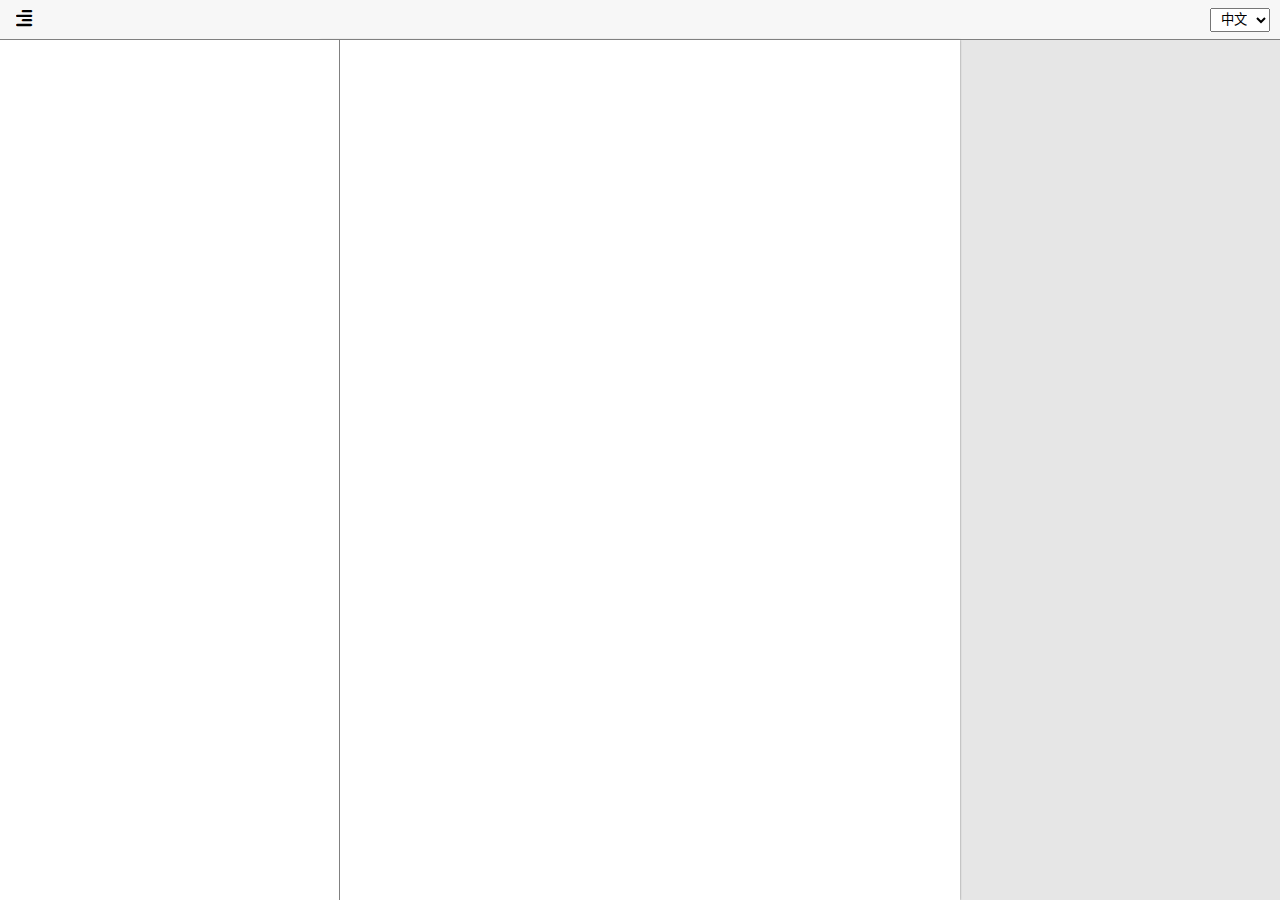
==== index.html @ 764ba685 "Update index.html" ====
<!DOCTYPE html>
<html lang="zh-cn">
<!-- https://prismjs.com/download.html#themes=prism&languages=[base64]&plugins=line-highlight+line-numbers+show-language+normalize-whitespace+data-uri-highlight+toolbar+copy-to-clipboard -->

<head>
    <meta charset="utf-8">
    <meta name="viewport" content="width=device-width, initial-scale=1">
    <link rel="stylesheet" href="source/css/all.css">
    <link href="source/css/prism.css" rel="stylesheet" />
    <script src="source/js/prism.js"></script>
    <title>Behavior Designer(中文)</title>

</head>
<style>
    * {
        padding: 0px;
        margin: 0px;
        box-sizing: border-box;
    }

    ul,

    .scroll::-webkit-scrollbar {
        width: 2px;
    }

    .scroll::-webkit-scrollbar-thumb {
        background-image: var(--linear-001);
        border-radius: 5px;

    }

    :root {
        --tool-height: 40px;
        --h1-height: 42px;
        --catalog-width: 340px;
        --anim-catalog-width: calc(-1 * var(--catalog-width));
        --linear-001: linear-gradient(45deg, white 0%, deeppink 40%, skyblue 60%, white 100%);
        font-size: medium;
        --green-01: #3da33d;

    }

    ul {
        list-style: none;
        width: 100%;
    }



    .red {
        background-color: red;
    }

    .green {
        background-color: green;
    }

    .pink {
        background-color: pink;
    }

    .gray {
        background-color: gray;
    }

    .scroll {
        overflow-y: auto;
        overflow-x: hidden;
    }

    body {
        height: auto;
    }

    .container {
        width: 100%;
        height: calc(100vh - var(--tool-height));
        display: flex;
        flex-wrap: wrap;


    }

    .catalog li a {
        display: inline-block;
        text-decoration: none;
        color: black;
        width: 100%;
        height: 100%;
        padding: 10px 10px 10px 40px;
        font-size: small;

    }

    .catalog li:hover a {
        color: var(--green-01);
    }

    .catalog li:hover {
        background-color: #20252329;

    }

    .catalog ul {
        padding: 10px 8px;
    }

    .catalog li {
        border-radius: 4px;
        cursor: pointer;
        width: 100%;
        text-align: left;

    }

    .content h1 {
        line-height: var(--h1-height);
        padding: 10px 0px;
        top: 0px;
        background-color: white;
    }

    .content p {
        white-space: pre-line;

        padding-bottom: 3rem;
    }


    .content img {
        padding: 20px 0px;
    }



    .content-box {
        display: flex;
        width: 100%;
        height: 100%;
        position: relative;
        background-color: #e6e6e6;

    }

    .active a {
        color: var(--green-01) !important;
    }

    .catalog {
        background-color: white;
        height: 100%;
        width: var(--catalog-width);
        display: flex;
        justify-content: center;
        border-right: 1px solid gray;
        position: absolute;
        top: 0;
        z-index: 1000;
    }

    .scroll-smooth {
        scroll-behavior: smooth;
    }

    .content-article {
        display: flex;
        justify-content: center;
        width: 100%;
        height: 100%;

    }

    .content {
        background-color: white;
        height: 100%;
        width: 50%;
        display: flex;
        flex-direction: column;
        padding: 0px 3.2rem;
        box-shadow: 0 0 2px gray;
        font-size: medium;
        line-height: 1.8rem;

    }

    .content ul {
        list-style: inside;
    }

    .content li {
        /* line-height: 1em; */
        padding-left: 10px;
        padding-top: 4px;
        padding-bottom: 4px;
        display: inline-block;

    }

    img {
        max-width: 100%;
        /* 图片的最大宽度为父容器的100% */
        height: auto;
        /* 高度根据宽度自动缩放，保持宽高比 */
    }

    .hide {
        display: none;
    }



    .toolBar {
        display: flex;
        width: 100%;
        height: var(--tool-height);
        border-bottom: 1px solid gray;
        /* position: sticky; */
        top: 0px;
        bottom: 100%;
        background-color: transparent;
        padding: 0px 10px;
        background-color: #f7f7f7;
        z-index: 1000;

    }

    .toolBar-left,
    .toolBar-right,
    .toolBar-center {
        display: flex;
        align-items: center;
        width: 100%;
        height: 100%;
    }

    .anim-catalog-to,
    .anim-catalog-back {
        animation-duration: 0.15s;
        animation-fill-mode: forwards;
        animation-name: catalog-to;
    }

    .anim-catalog-back {
        animation-direction: reverse;
    }

    #menu {
        cursor: pointer;
        padding: 0.4rem;
        border-radius: 10%;
    }

    #menu:hover {
        background-color: rgba(111, 111, 111, 0.24);
    }

    @keyframes catalog-to {
        0% {
            transform: translateX(0px);
        }

        100% {
            transform: translateX(var(--anim-catalog-width));
        }
    }

    .toolBar-right-group1 {
        width: 100%;
        display: flex;
        justify-content: flex-end;
    }

    #lang-select {
        display: flex;
        outline: none;
        height: 1.5rem;
        padding: 0px 6px;

    }

    #lang-select:hover {
        background-image: var(--linear-001);
        color: transparent;
        background-clip: text;
    }

    @media (max-width: 2400px) {
        .content {
            height: 100%;
            width: 50%;
            padding: 0px 3.2rem;
        }

    }

    @media (max-width: 1199px) {
        .content {
            height: 100%;
            width: 80%;
            padding: 0px 2.2rem;
        }

    }

    @media(max-width: 575px) {
        .content {
            height: 100%;
            width: 100%;
            padding: 0px 1.2rem;
        }

        .catalog {
            width: 100%;
        }

        @keyframes catalog-to {
            0% {
                transform: translateX(0%);
            }

            100% {
                transform: translateX(-100%);
            }
        }
    }
</style>

<body>
    <div class="toolBar">
        <div class="toolBar-left ">
            <i id="menu" class="fa fa-align-right" style="font-size:1.15rem;"></i>
        </div>
        <div class="toolBar-center ">
            <!-- <button>setting</button> -->
        </div>
        <div class="toolBar-right ">
            <div class="toolBar-right-group1">
                <select name="select" id="lang-select">
                    <option value="中文">中文</option>
                    <option value="英语">英语</option>
                    <option value="日语">日语</option>
                </select>
            </div>
        </div>

    </div>
    <div class="container ">


        <div class="content-box">
            <div class="catalog scroll">
                <ul>
                </ul>
            </div>
            <div class="content-article">
                <div class="content scroll scroll-smooth">

                </div>
            </div>
        </div>
    </div>
</body>
<script>
    const datas = [
        {
            title: "概述",
            content: `
                行为设计器（Behavior Designer）是一个为所有人设计的行为树实现，包括程序员、美术师和设计师。
                行为设计器提供强大的 API，让你能够轻松创建新任务。它还提供一个直观的可视化编辑器，并与广泛的第三方集成，从而可以在无需编写一行代码的情况下创建复杂的 AI。
                本指南将对行为设计器的各个方面进行总体概述。如果你刚开始接触行为树，我们有一个“行为树基础”视频系列。本页也提供了行为树的快速概述。使用行为设计器时，你无需了解底层行为树的实现，但了解一些关键概念（如任务类型：动作、组合、条件和装饰器）是一个好主意。
                当你第一次打开行为设计器时，你将看到以下窗口：
                <img src="source/images/s001.png">
                行为设计器 (Behavior Designer) 中有四个部分。从下面的截图中可以看到，第一部分是图表区域。你将在那里创建行为树。第二部分是属性面板。
                你将在属性面板中编辑行为树的特定属性、添加新任务、创建新变量或编辑任务的参数。第三部分是行为树操作工具栏。你可以使用下拉框选择现有的行为树或添加/移除行为树。
                最后一部分，第四部分，是调试工具栏。你可以在此面板中启动/停止、步进和暂停 Unity。此外，你还可以看到你的树拥有的错误数量，甚至在开始执行你的树之前。
                <img src="source/images/s002.png">
                第一部分 是行为设计器（Behavior Designer）的主要工作区域。在这个区域内，你可以创建新的任务，并将这些任务排列成行为树。首先，你需要添加一个行为树组件。行为树组件将充当你正在创建的行为树的管理器。你可以通过以下两种方式创建一个新的行为树组件：在图形区域内右键单击并选择“添加行为树”，或者点击第三部分操作区域中“锁定”旁边的加号按钮。

                添加行为树后，您可以开始添加任务。通过在图形区域中右键单击或单击属性面板第 2 部分中的“Tasks”选项卡来添加任务。也可以通过按空格键并打开快速任务搜索窗口来添加新任务：
                <img src="source/images/s003.png">
                添加任务后，您将看到以下内容：
                <img src="source/images/s004.png">
                除了您添加的任务之外，还会添加入口任务。入口任务充当树的根。这是 entry 任务的唯一目的。序列任务出错，因为它没有子项。添加子项后，错误就会消失。现在我们已经添加了第一个任务，让我们再添加一些任务：
                <img src="source/images/s005.png">
                你可以通过从序列任务的底部拖动到选择器任务的顶部来连接序列任务和选择器任务。对剩余的任务重复此过程。 如果你犯了错误，可以选择连接线并使用删除键将其删除。你还可以通过单击任务并拖动它来重新排列任务。

                行为设计器将按照深度优先的顺序执行任务。你可以通过将任务拖动到其同级任务的左侧/右侧来更改任务的执行顺序。从上面的屏幕截图来看，任务将按照以下顺序执行：

                SequenceA, SelectorA, SequenceB, ActionA, ActionB, ActionC, SelectorB, ActionD, ActionE
                <img src="source/images/s006.png">
                现在我们已经创建了一个基本行为树，让我们修改其中一个任务的参数。选择 ActionC 节点以在属性面板中调出 Inspector。您可以在此处看到，我们可以重命名任务、将任务设置为即时任务或输入任务注释。此外，我们可以修改 task 类包含的所有公共变量。这包括分配在 Behavior Designer 中创建的变量。在我们的例子中，唯一的公共变量是 Rotation Speed。我们将参数设置为的值将在行为树中使用。

                属性面板中还有其他三个选项卡：Variables、Tasks 和 Behavior。变量面板允许您创建在任务之间共享的变量。有关更多信息，请查看 <a href="https://opsive.com/support/documentation/behavior-designer/variables/"> variables </a>主题。tasks （任务） 面板列出了您可以使用的所有可能任务。此列表与右键单击并添加任务时找到的列表相同。此列表是通过搜索从 action、composite、conditional 或 decorator 任务类型派生的任何类来创建的。最后一个面板（行为面板）显示您在首次创建行为树时添加的 Behavior Tree （行为树） 组件的检查器。有关每个选项的作用的更多详细信息，请参阅  <a href="https://opsive.com/support/documentation/behavior-designer/behavior-tree-component/"> Behavior Component Overview </a>（行为组件概述） 页面。
                <img src="source/images/s007.png">
                Behavior Designer （行为设计器） 窗口中的最后一部分是 operations （作） 工具栏。作工具栏主要用于选择行为树以及添加/删除行为树。标记了以下作：
                <ul>
                    <li>标签 1：在您打开的行为树之间向后/向前导航</li>
                    <li>标签 2：列出场景或项目（包括预制件）中的所有行为树。</li>
                    <li>标签 3：列出场景中添加了行为树组件的任何游戏对象。</li>
                    <li>标签 4：列出附加到从标签 3 中选择的游戏对象的任何行为树。</li>
                    <li>标签 5：列出当前行为树引用的任何外部行为树</li>
                    <li>标签 6: 移除当前选定的行为树</li>
                    <li>标签 7：向游戏对象添加新的行为树。</li>
                    <li>标签 8：保持当前行为树处于活动状态，即使您在层次结构或项目窗口中选择了不同的游戏对象</li>
                    <li>标签 9：将行为树导出到外部行为树资源。</li>
                    <li>标签 10：打开可以搜索您的行为树的 find 对话框</li>
                    <li>标签 11：截取当前行为树的屏幕截图</li>
                    <li>标签 12：显示 Behavior Designer 首选项。</li>
                </ul>

            `
        }
        , {
            title: "什么是行为树？",
            content: `
            行为树是许多游戏中常用的一种 AI 技术。Halo 2 是第一款使用行为树的主流游戏，在发布了如何在 Halo 2 中使用行为树的详<a href="http://www.gamasutra.com/view/feature/130663/gdc_2005_proceeding_handling_.php">细说明后</a>，它们开始变得更加流行。行为树是许多不同 AI 技术的组合：分层状态机、调度、规划和作执行。它们的主要优点之一是它们易于理解，并且可以使用可视化编辑器创建.
            <img src="source/images/s008.png">
            在最简单的级别上，行为树是任务的集合。有四种不同类型的任务：作、条件、复合和装饰器。动作任务可能是最容易理解的，因为它们以某种方式改变了游戏的状态。条件任务测试游戏的某些属性。例如，在上面的树中，AI 代理有两个条件任务和两个作任务。前两个条件任务检查代理的视线范围内是否有敌人，然后确保代理有足够的子弹来发射他的武器。如果这两个条件都成立，则将运行两个作任务。其中一个作任务射击武器，另一个任务播放射击动画。当您形成不同的子树时，行为树的真正力量就会发挥作用。这两个射击动作可以形成一个子树。如果前面的条件任务之一失败，则可以创建另一个子树，该子树执行一组不同的作任务，例如逃离敌人。您可以将子树彼此组合在一起，以形成高级行为。

            复合任务是包含子任务列表的父任务。在上面的示例中，复合任务被标记为 sequence 和 parallel。序列任务将每个任务运行一次，直到所有任务都已运行完毕。它首先运行条件任务，检查是否有敌人在视线范围内。如果敌人在视线范围内，它将运行条件任务，检查代理是否还有子弹。如果代理有足够的子弹，则将运行并行任务，以射击武器并播放射击动画。序列任务一次执行一个子任务，而并行任务同时执行其所有子任务。

            最后一种任务类型是装饰器任务。装饰器任务是一个父任务，它只能有一个子任务。它的功能是以某种方式修改子任务的行为。在上面的例子中，我们没有使用装饰器任务，但如果你想阻止一个任务过早运行（称为中断任务），你可能需要使用它。例如，一个代理可能正在执行诸如收集资源之类的任务。然后，它可以有一个中断任务，如果附近有敌人，就会停止收集资源。另一个装饰器任务的例子是，它会重复运行其子任务x次，或者一个装饰器任务会一直运行子任务，直到它成功完成。

            到目前为止，我们遗漏的主要行为树主题之一是任务的返回状态。您可能有一个任务需要多个帧才能完成。例如，大多数动画不会在一帧内开始和结束。此外，条件任务需要一种方法来告诉其父任务条件是否为 true，以便父任务可以决定是否应继续运行其子任务。这两个问题都可以使用 task status 来解决。任务处于以下三种不同状态之一：正在运行、成功或失败。在第一个示例中，只要拍摄动画正在播放，拍摄动画任务的任务状态就为 running。确定敌人是否在视线范围内的条件任务将在一帧内返回成功或失败。

            Behavior Designer 采用所有这些概念，并将其打包在一个易于使用的界面中，并使用类似于 Unity 的 MonoBehaviour API 的 API。Behavior Designer 在标准安装中包含许多 composite 和 decorator 类。动作和条件任务更特定于游戏，因此包含的任务不多，但<a href="https://opsive.com/integrations/?pid=803">示例项目</a>中有许多示例。可以通过从其中一个任务类型<a href="https://opsive.com/support/documentation/behavior-designer/writing-a-new-conditional-task/">扩展</a>来创建新任务。此外，还制作了许多<a href="https://opsive.com/support/documentation/behavior-designer/videos/">视频</a>，以尽可能轻松地学习 Behavior Designer。  

            `
        },
        {
            title: "行为树或有限状态机行为树或有限状态机行为树或有限状态机",
            content: `
            在什么情况下，您会在有限状态机（例如 Playmaker）上使用行为树？在最高级别，行为树用于 AI，而有限状态机 （FSM） 用于更通用的可视化编程。虽然您可以将行为树用于一般的可视化编程，将有限状态机用于 AI，但这并不是每个工具的设计目的。根据一些人的说法，<a href="http://aigamedev.com/open/article/fsm-age-is-over/">有限状态机</a>的时代已经结束。我们不会走那么远，但在 AI 方面，行为树肯定比有限状态机有其优势。

            与 FSM 相比，行为树有一些优点：它们提供了很大的灵活性，非常强大，并且真的很容易进行更改。

            让我们首先看一下第一个优势：灵活性。使用 FSM，您如何同时运行两个不同的状态？唯一的方法是创建两个单独的 FSM。使用行为树，您需要做的就是添加并行任务，然后就完成了 – 所有子任务都将并行运行。使用行为设计器，这些子任务可以是 PlayMaker FSM，并且这些 FSM 将并行运行。

            灵活性的另一个示例是 Task Guard 任务。在此示例中，您有两个不同的任务来播放声音效果。这两个不同的任务位于行为树的两个不同分支中，因此它们彼此不了解，并且可能会同时播放声音效果。你不希望这种情况发生，因为它听起来不太好。在这种情况下，您可以添加一个信号量任务（在 Behavior Designer 中称为 Task Guard），它一次只允许播放一个音效。当第一个声音播放完毕时，第二个声音将开始播放。

            行为树的另一个优点是它们功能强大。这并不是说有限状态机不强大，只是它们在不同的方面强大。我们认为，与有限状态机相比，行为树使你的人工智能更容易对当前游戏状态做出反应。创建一个能够对各种情况做出反应的行为树更容易，而要使用有限状态机实现类似的人工智能，则需要大量的状态和转换。为了用有限状态机达到相同的结果，你最终会得到一个“<a href="https://answers.unrealengine.com/storage/temp/23368-statemachinespaghetti.png">意大利面条式</a>”的状态机。

            行为树的最后一个优点是它们真的很容易进行更改。行为树如此受欢迎的原因之一是因为它们很容易使用可视化编辑器创建。如果要使用 FSM 更改状态执行顺序，则必须更改状态之间的转换。使用行为树，您只需拖动任务即可。您不必担心过渡。此外，只需更改任务或向任务分支添加新的父任务，即可完全改变 AI 对不同情况的反应方式，这真的很容易。

            话虽如此，行为树和 FSM 不必是互斥的。行为树可以描述 AI 的流程，而 FSM 可以描述函数。这种组合为您提供了行为树的强大功能，同时仍然具有 FSM 的功能。
            `

        }, {
            title: "安装",
            content: `
            导入 Behavior Designer 后，您可以从 Tools （工具） 工具栏访问它。您可以通过导入位于 <a href="https://opsive.com/downloads/?pid=803">Downloads</a> 页面上的 Runtime Source Code 包来访问运行时源代码。<strong>在解压此包之前，请确保已删除 Behavior Designer 文件夹，否则将出现编译错误。</strong>

            为了编译通用 Windows 平台 （UWP） 的行为设计器，您必须使用运行时源代码而不是编译的 DLL。无需更改编译设置 – 行为设计器可以在启用 .Net Core 的情况下进行编译。

            当您尝试运行 UWP 应用程序时，可能会收到一个错误，指示找不到任务。为了解决这个问题，TaskUtility.GetTypesWithinAssembly（在 TaskUtility.cs 中）中的以下行应从：
            <pre><code class="language-csharp  line-numbers">
loadedAssemblies = GetStorageFileAssemblies(typeName).Result;
            </code></pre>


            
            `
        }
    ]
</script>
<script>

    let catalog_ul = document.querySelector(".catalog ul")
    let catalog = document.querySelector(".catalog")
    let content = document.querySelector(".content")
    let btn_menu = document.querySelector("#menu")


    console.log(JSON.stringify(datas))
    btn_menu.addEventListener("click", () => {
        if (catalog.classList.contains("anim-catalog-to")) {


            catalog.classList.remove("anim-catalog-to", "anim-catalog-back")
            void catalog.offsetWidth;  // 触发 reflow，强制浏览器重绘
            catalog.classList.add("anim-catalog-back")
        } else {

            catalog.classList.remove("anim-catalog-to", "anim-catalog-back")
            void catalog.offsetWidth;  // 触发 reflow，强制浏览器重绘
            catalog.classList.add("anim-catalog-to")
        }
    })



    function getAnchoor() {
        return document.querySelectorAll("*[id^='anchor']")
    }

    function generateLeftCatalog(anchors) {
        for (let anchor of anchors) {
            let li = document.createElement("li")
            let a = document.createElement("a")
            a.textContent = anchor.dataset.anchorTitle
            a.href = "#" + anchor.id
            li.appendChild(a)
            catalog_ul.appendChild(li)
        }
    }

    function generateContent(data) {
        let anchors = []
        for (let [i, data] of data.entries()) {
            let p = document.createElement("p")
            let h1 = document.createElement("h1")
            let span = document.createElement("span")
            anchors.push(span)
            span.setAttribute("data-anchor-title", data.title)
            span.id = "#anchor" + i
            h1.textContent = data.title
            p.innerHTML = data.content
            content.appendChild(span)
            content.appendChild(h1)
            content.appendChild(p)
        }
        return anchors

    }

    function readData(callBack) {
        fetch('data/BehaviorTreeDocument.json') // 'data.json' 是 JSON 文件相对于 index.html 的路径
            .then(response => response.json())
            .then(data => {
                // 在这里处理 JSON 数据
                callBack(JSON.parse(data)); // 例如，将数据打印到控制台
                // displayData(data); // 调用函数来显示数据
            })
            .catch(error => {
                console.error('Error fetching data:', error);
                document.getElementById('data-container').textContent = 'Failed to load data.'; // 显示错误信息
            });



    }

    readData((data)=>{
        console.log(data)
        let anchors = generateContent(data)
        generateLeftCatalog(anchors)
    })
    // let anchors = getAnchoor()
    


</script>

</html>
---- source/css/prism.css ----
/* PrismJS 1.29.0
https://prismjs.com/download.html#themes=prism&languages=[base64]&plugins=line-highlight+line-numbers+show-language+normalize-whitespace+data-uri-highlight+toolbar+copy-to-clipboard */
code[class*=language-],pre[class*=language-]{color:#000;background:0 0;text-shadow:0 1px #fff;font-family:Consolas,Monaco,'Andale Mono','Ubuntu Mono',monospace;font-size:1em;text-align:left;white-space:pre;word-spacing:normal;word-break:normal;word-wrap:normal;line-height:1.5;-moz-tab-size:4;-o-tab-size:4;tab-size:4;-webkit-hyphens:none;-moz-hyphens:none;-ms-hyphens:none;hyphens:none}code[class*=language-] ::-moz-selection,code[class*=language-]::-moz-selection,pre[class*=language-] ::-moz-selection,pre[class*=language-]::-moz-selection{text-shadow:none;background:#b3d4fc}code[class*=language-] ::selection,code[class*=language-]::selection,pre[class*=language-] ::selection,pre[class*=language-]::selection{text-shadow:none;background:#b3d4fc}@media print{code[class*=language-],pre[class*=language-]{text-shadow:none}}pre[class*=language-]{padding:1em;margin:.5em 0;overflow:auto}:not(pre)>code[class*=language-],pre[class*=language-]{background:#f5f2f0}:not(pre)>code[class*=language-]{padding:.1em;border-radius:.3em;white-space:normal}.token.cdata,.token.comment,.token.doctype,.token.prolog{color:#708090}.token.punctuation{color:#999}.token.namespace{opacity:.7}.token.boolean,.token.constant,.token.deleted,.token.number,.token.property,.token.symbol,.token.tag{color:#905}.token.attr-name,.token.builtin,.token.char,.token.inserted,.token.selector,.token.string{color:#690}.language-css .token.string,.style .token.string,.token.entity,.token.operator,.token.url{color:#9a6e3a;background:hsla(0,0%,100%,.5)}.token.atrule,.token.attr-value,.token.keyword{color:#07a}.token.class-name,.token.function{color:#dd4a68}.token.important,.token.regex,.token.variable{color:#e90}.token.bold,.token.important{font-weight:700}.token.italic{font-style:italic}.token.entity{cursor:help}
pre[data-line]{position:relative;padding:1em 0 1em 3em}.line-highlight{position:absolute;left:0;right:0;padding:inherit 0;margin-top:1em;background:hsla(24,20%,50%,.08);background:linear-gradient(to right,hsla(24,20%,50%,.1) 70%,hsla(24,20%,50%,0));pointer-events:none;line-height:inherit;white-space:pre}@media print{.line-highlight{-webkit-print-color-adjust:exact;color-adjust:exact}}.line-highlight:before,.line-highlight[data-end]:after{content:attr(data-start);position:absolute;top:.4em;left:.6em;min-width:1em;padding:0 .5em;background-color:hsla(24,20%,50%,.4);color:#f4f1ef;font:bold 65%/1.5 sans-serif;text-align:center;vertical-align:.3em;border-radius:999px;text-shadow:none;box-shadow:0 1px #fff}.line-highlight[data-end]:after{content:attr(data-end);top:auto;bottom:.4em}.line-numbers .line-highlight:after,.line-numbers .line-highlight:before{content:none}pre[id].linkable-line-numbers span.line-numbers-rows{pointer-events:all}pre[id].linkable-line-numbers span.line-numbers-rows>span:before{cursor:pointer}pre[id].linkable-line-numbers span.line-numbers-rows>span:hover:before{background-color:rgba(128,128,128,.2)}
pre[class*=language-].line-numbers{position:relative;padding-left:3.8em;counter-reset:linenumber}pre[class*=language-].line-numbers>code{position:relative;white-space:inherit}.line-numbers .line-numbers-rows{position:absolute;pointer-events:none;top:0;font-size:100%;left:-3.8em;width:3em;letter-spacing:-1px;border-right:1px solid #999;-webkit-user-select:none;-moz-user-select:none;-ms-user-select:none;user-select:none}.line-numbers-rows>span{display:block;counter-increment:linenumber}.line-numbers-rows>span:before{content:counter(linenumber);color:#999;display:block;padding-right:.8em;text-align:right}
div.code-toolbar{position:relative}div.code-toolbar>.toolbar{position:absolute;z-index:10;top:.3em;right:.2em;transition:opacity .3s ease-in-out;opacity:0}div.code-toolbar:hover>.toolbar{opacity:1}div.code-toolbar:focus-within>.toolbar{opacity:1}div.code-toolbar>.toolbar>.toolbar-item{display:inline-block}div.code-toolbar>.toolbar>.toolbar-item>a{cursor:pointer}div.code-toolbar>.toolbar>.toolbar-item>button{background:0 0;border:0;color:inherit;font:inherit;line-height:normal;overflow:visible;padding:0;-webkit-user-select:none;-moz-user-select:none;-ms-user-select:none}div.code-toolbar>.toolbar>.toolbar-item>a,div.code-toolbar>.toolbar>.toolbar-item>button,div.code-toolbar>.toolbar>.toolbar-item>span{color:#bbb;font-size:.8em;padding:0 .5em;background:#f5f2f0;background:rgba(224,224,224,.2);box-shadow:0 2px 0 0 rgba(0,0,0,.2);border-radius:.5em}div.code-toolbar>.toolbar>.toolbar-item>a:focus,div.code-toolbar>.toolbar>.toolbar-item>a:hover,div.code-toolbar>.toolbar>.toolbar-item>button:focus,div.code-toolbar>.toolbar>.toolbar-item>button:hover,div.code-toolbar>.toolbar>.toolbar-item>span:focus,div.code-toolbar>.toolbar>.toolbar-item>span:hover{color:inherit;text-decoration:none}
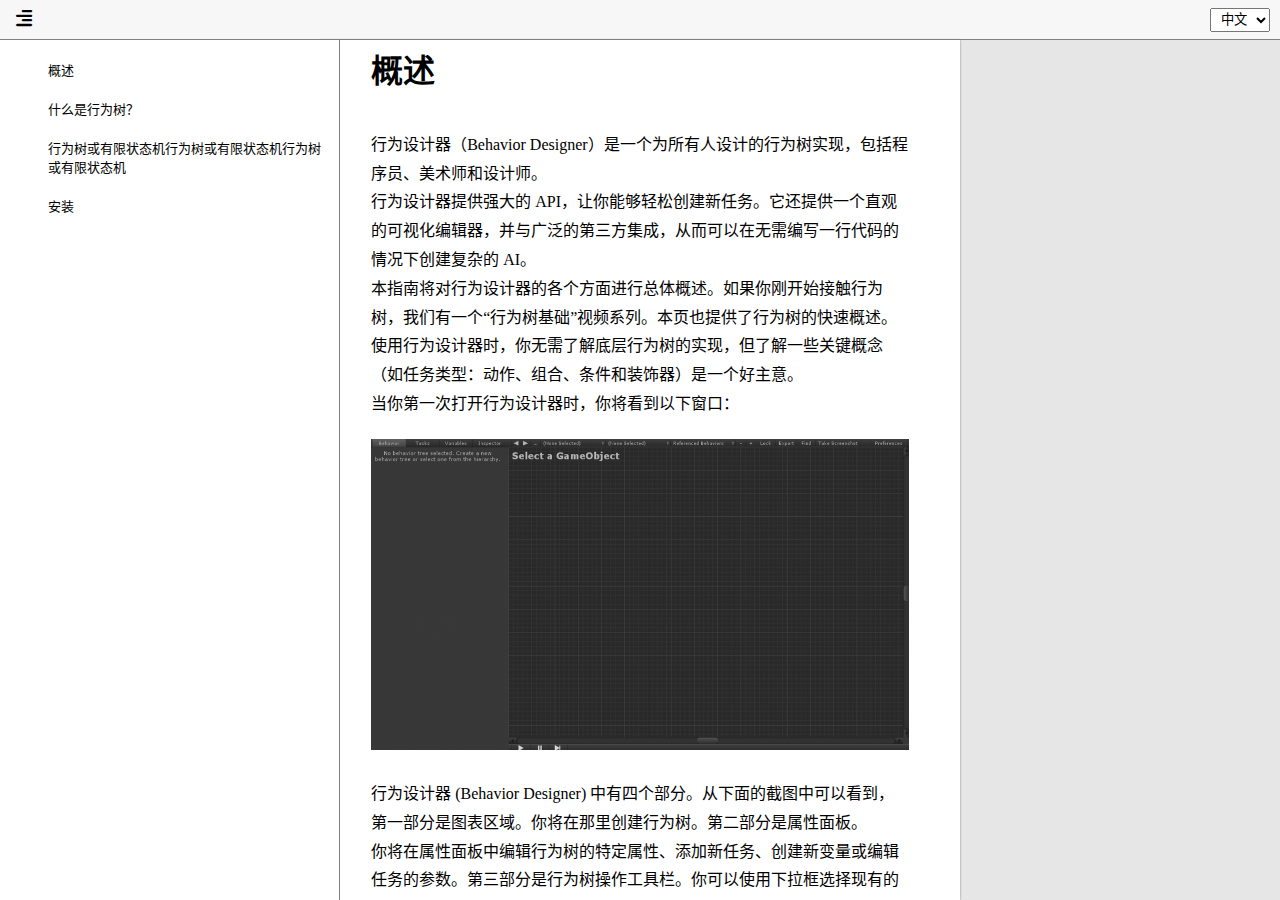
==== commit f54ed972: "Update index.html" ====
--- a/index.html
+++ b/index.html
@@ -505,9 +505,9 @@
         }
     }
 
-    function generateContent(data) {
+    function generateContent(datas) {
         let anchors = []
-        for (let [i, data] of data.entries()) {
+        for (let [i, data] of datas.entries()) {
             let p = document.createElement("p")
             let h1 = document.createElement("h1")
             let span = document.createElement("span")
@@ -528,25 +528,17 @@
         fetch('data/BehaviorTreeDocument.json') // 'data.json' 是 JSON 文件相对于 index.html 的路径
             .then(response => response.json())
             .then(data => {
-                // 在这里处理 JSON 数据
-                callBack(JSON.parse(data)); // 例如，将数据打印到控制台
-                // displayData(data); // 调用函数来显示数据
+                callBack(data);
             })
             .catch(error => {
                 console.error('Error fetching data:', error);
-                document.getElementById('data-container').textContent = 'Failed to load data.'; // 显示错误信息
             });
-
-
-
     }
 
     readData((data)=>{
-        console.log(data)
         let anchors = generateContent(data)
         generateLeftCatalog(anchors)
     })
-    // let anchors = getAnchoor()
     
 
 
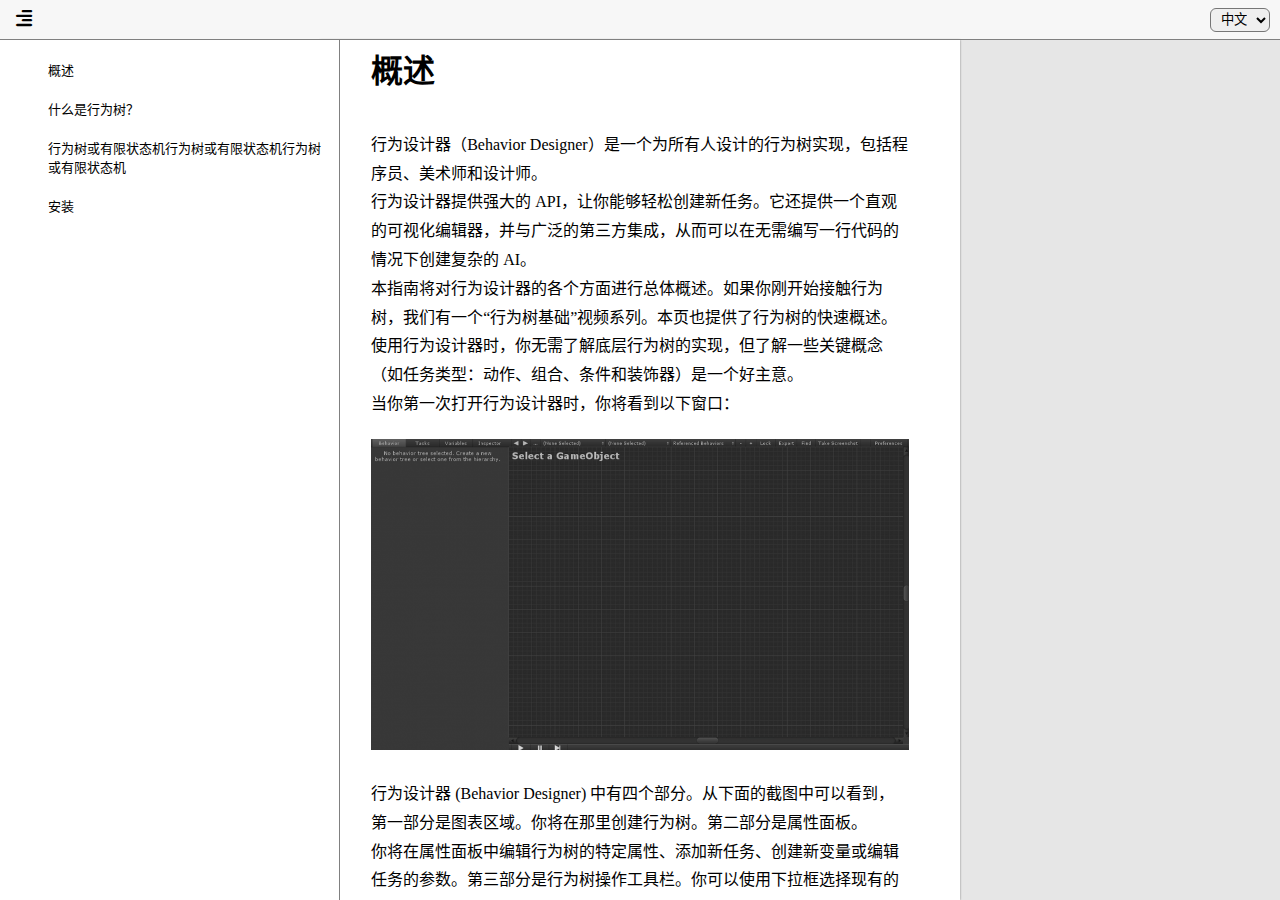
==== commit 499c5400: "Update index.htmldd" ====
--- a/index.html
+++ b/index.html
@@ -5,8 +5,9 @@
 <head>
     <meta charset="utf-8">
     <meta name="viewport" content="width=device-width, initial-scale=1">
+
     <link rel="stylesheet" href="source/css/all.css">
-    <link href="source/css/prism.css" rel="stylesheet" />
+    <link rel="stylesheet" href="source/css/prism.css" />
     <script src="source/js/prism.js"></script>
     <title>Behavior Designer(中文)</title>
 
@@ -276,6 +277,7 @@
         outline: none;
         height: 1.5rem;
         padding: 0px 6px;
+        border-radius: 6px;
 
     }
 
@@ -354,7 +356,7 @@
                 </ul>
             </div>
             <div class="content-article">
-                <div class="content scroll scroll-smooth">
+                <div class="content scroll ">
 
                 </div>
             </div>
@@ -465,25 +467,29 @@
     ]
 </script>
 <script>
-
-    let catalog_ul = document.querySelector(".catalog ul")
-    let catalog = document.querySelector(".catalog")
-    let content = document.querySelector(".content")
-    let btn_menu = document.querySelector("#menu")
-
-
-    console.log(JSON.stringify(datas))
+    var catalog_ul, catalog_li
+    window.onload = function () {
+        Prism.highlightAll();
+        catalog_li = document.querySelector(".catalog ul li")
+        catalog_li.addEventListener("click", () => {
+            
+        })
+    }
+    var catalog_ul = document.querySelector(".catalog ul")
+    var catalog = document.querySelector(".catalog")
+    var content = document.querySelector(".content")
+    var btn_menu = document.querySelector("#menu")
+
+
+
     btn_menu.addEventListener("click", () => {
         if (catalog.classList.contains("anim-catalog-to")) {
-
-
             catalog.classList.remove("anim-catalog-to", "anim-catalog-back")
-            void catalog.offsetWidth;  // 触发 reflow，强制浏览器重绘
+            void catalog.offsetWidth;
             catalog.classList.add("anim-catalog-back")
         } else {
-
             catalog.classList.remove("anim-catalog-to", "anim-catalog-back")
-            void catalog.offsetWidth;  // 触发 reflow，强制浏览器重绘
+            void catalog.offsetWidth;
             catalog.classList.add("anim-catalog-to")
         }
     })
@@ -525,6 +531,10 @@
     }
 
     function readData(callBack) {
+        if (window.location.protocol === "file:") {
+            callBack(datas)
+            return
+        }
         fetch('data/BehaviorTreeDocument.json') // 'data.json' 是 JSON 文件相对于 index.html 的路径
             .then(response => response.json())
             .then(data => {
@@ -535,11 +545,11 @@
             });
     }
 
-    readData((data)=>{
+    readData((data) => {
         let anchors = generateContent(data)
         generateLeftCatalog(anchors)
     })
-    
+
 
 
 </script>
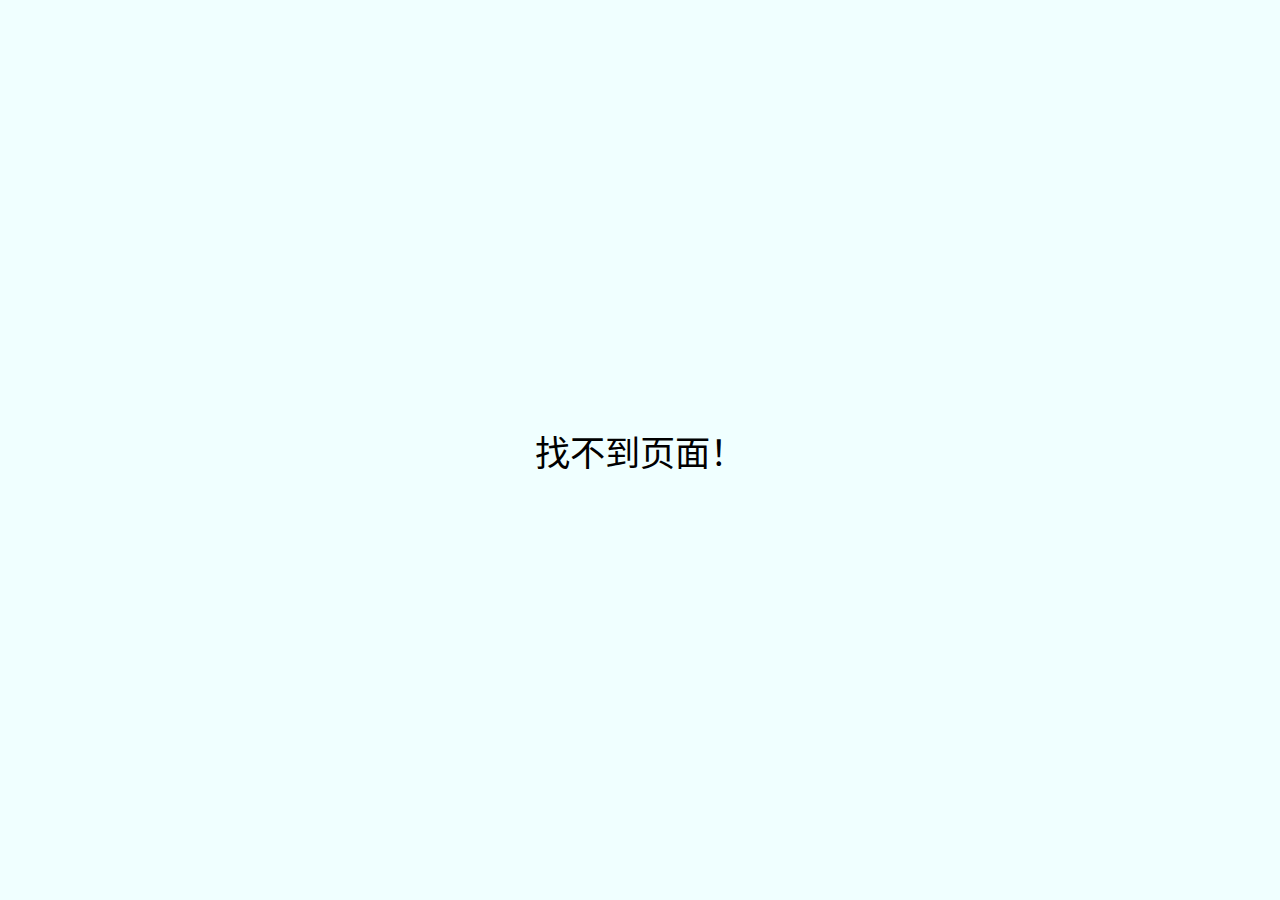
==== commit 053444ac: "Update index.html" ====
--- a/index.html
+++ b/index.html
@@ -329,6 +329,9 @@
 </style>
 
 <body>
+    <div id="error404" style="display: none;position:fixed;width: 100vw;height: 100vh;background-color: azure;justify-content: center;align-items: center;top:0px;left: 0px;z-index: 999999;">
+        <p style="font-size: 2.2rem;">找不到页面！</p>
+    </div>
     <div class="toolBar">
         <div class="toolBar-left ">
             <i id="menu" class="fa fa-align-right" style="font-size:1.15rem;"></i>
@@ -364,133 +367,47 @@
     </div>
 </body>
 <script>
-    const datas = [
-        {
-            title: "概述",
-            content: `
-                行为设计器（Behavior Designer）是一个为所有人设计的行为树实现，包括程序员、美术师和设计师。
-                行为设计器提供强大的 API，让你能够轻松创建新任务。它还提供一个直观的可视化编辑器，并与广泛的第三方集成，从而可以在无需编写一行代码的情况下创建复杂的 AI。
-                本指南将对行为设计器的各个方面进行总体概述。如果你刚开始接触行为树，我们有一个“行为树基础”视频系列。本页也提供了行为树的快速概述。使用行为设计器时，你无需了解底层行为树的实现，但了解一些关键概念（如任务类型：动作、组合、条件和装饰器）是一个好主意。
-                当你第一次打开行为设计器时，你将看到以下窗口：
-                <img src="source/images/s001.png">
-                行为设计器 (Behavior Designer) 中有四个部分。从下面的截图中可以看到，第一部分是图表区域。你将在那里创建行为树。第二部分是属性面板。
-                你将在属性面板中编辑行为树的特定属性、添加新任务、创建新变量或编辑任务的参数。第三部分是行为树操作工具栏。你可以使用下拉框选择现有的行为树或添加/移除行为树。
-                最后一部分，第四部分，是调试工具栏。你可以在此面板中启动/停止、步进和暂停 Unity。此外，你还可以看到你的树拥有的错误数量，甚至在开始执行你的树之前。
-                <img src="source/images/s002.png">
-                第一部分 是行为设计器（Behavior Designer）的主要工作区域。在这个区域内，你可以创建新的任务，并将这些任务排列成行为树。首先，你需要添加一个行为树组件。行为树组件将充当你正在创建的行为树的管理器。你可以通过以下两种方式创建一个新的行为树组件：在图形区域内右键单击并选择“添加行为树”，或者点击第三部分操作区域中“锁定”旁边的加号按钮。
-
-                添加行为树后，您可以开始添加任务。通过在图形区域中右键单击或单击属性面板第 2 部分中的“Tasks”选项卡来添加任务。也可以通过按空格键并打开快速任务搜索窗口来添加新任务：
-                <img src="source/images/s003.png">
-                添加任务后，您将看到以下内容：
-                <img src="source/images/s004.png">
-                除了您添加的任务之外，还会添加入口任务。入口任务充当树的根。这是 entry 任务的唯一目的。序列任务出错，因为它没有子项。添加子项后，错误就会消失。现在我们已经添加了第一个任务，让我们再添加一些任务：
-                <img src="source/images/s005.png">
-                你可以通过从序列任务的底部拖动到选择器任务的顶部来连接序列任务和选择器任务。对剩余的任务重复此过程。 如果你犯了错误，可以选择连接线并使用删除键将其删除。你还可以通过单击任务并拖动它来重新排列任务。
-
-                行为设计器将按照深度优先的顺序执行任务。你可以通过将任务拖动到其同级任务的左侧/右侧来更改任务的执行顺序。从上面的屏幕截图来看，任务将按照以下顺序执行：
-
-                SequenceA, SelectorA, SequenceB, ActionA, ActionB, ActionC, SelectorB, ActionD, ActionE
-                <img src="source/images/s006.png">
-                现在我们已经创建了一个基本行为树，让我们修改其中一个任务的参数。选择 ActionC 节点以在属性面板中调出 Inspector。您可以在此处看到，我们可以重命名任务、将任务设置为即时任务或输入任务注释。此外，我们可以修改 task 类包含的所有公共变量。这包括分配在 Behavior Designer 中创建的变量。在我们的例子中，唯一的公共变量是 Rotation Speed。我们将参数设置为的值将在行为树中使用。
-
-                属性面板中还有其他三个选项卡：Variables、Tasks 和 Behavior。变量面板允许您创建在任务之间共享的变量。有关更多信息，请查看 <a href="https://opsive.com/support/documentation/behavior-designer/variables/"> variables </a>主题。tasks （任务） 面板列出了您可以使用的所有可能任务。此列表与右键单击并添加任务时找到的列表相同。此列表是通过搜索从 action、composite、conditional 或 decorator 任务类型派生的任何类来创建的。最后一个面板（行为面板）显示您在首次创建行为树时添加的 Behavior Tree （行为树） 组件的检查器。有关每个选项的作用的更多详细信息，请参阅  <a href="https://opsive.com/support/documentation/behavior-designer/behavior-tree-component/"> Behavior Component Overview </a>（行为组件概述） 页面。
-                <img src="source/images/s007.png">
-                Behavior Designer （行为设计器） 窗口中的最后一部分是 operations （作） 工具栏。作工具栏主要用于选择行为树以及添加/删除行为树。标记了以下作：
-                <ul>
-                    <li>标签 1：在您打开的行为树之间向后/向前导航</li>
-                    <li>标签 2：列出场景或项目（包括预制件）中的所有行为树。</li>
-                    <li>标签 3：列出场景中添加了行为树组件的任何游戏对象。</li>
-                    <li>标签 4：列出附加到从标签 3 中选择的游戏对象的任何行为树。</li>
-                    <li>标签 5：列出当前行为树引用的任何外部行为树</li>
-                    <li>标签 6: 移除当前选定的行为树</li>
-                    <li>标签 7：向游戏对象添加新的行为树。</li>
-                    <li>标签 8：保持当前行为树处于活动状态，即使您在层次结构或项目窗口中选择了不同的游戏对象</li>
-                    <li>标签 9：将行为树导出到外部行为树资源。</li>
-                    <li>标签 10：打开可以搜索您的行为树的 find 对话框</li>
-                    <li>标签 11：截取当前行为树的屏幕截图</li>
-                    <li>标签 12：显示 Behavior Designer 首选项。</li>
-                </ul>
-
-            `
-        }
-        , {
-            title: "什么是行为树？",
-            content: `
-            行为树是许多游戏中常用的一种 AI 技术。Halo 2 是第一款使用行为树的主流游戏，在发布了如何在 Halo 2 中使用行为树的详<a href="http://www.gamasutra.com/view/feature/130663/gdc_2005_proceeding_handling_.php">细说明后</a>，它们开始变得更加流行。行为树是许多不同 AI 技术的组合：分层状态机、调度、规划和作执行。它们的主要优点之一是它们易于理解，并且可以使用可视化编辑器创建.
-            <img src="source/images/s008.png">
-            在最简单的级别上，行为树是任务的集合。有四种不同类型的任务：作、条件、复合和装饰器。动作任务可能是最容易理解的，因为它们以某种方式改变了游戏的状态。条件任务测试游戏的某些属性。例如，在上面的树中，AI 代理有两个条件任务和两个作任务。前两个条件任务检查代理的视线范围内是否有敌人，然后确保代理有足够的子弹来发射他的武器。如果这两个条件都成立，则将运行两个作任务。其中一个作任务射击武器，另一个任务播放射击动画。当您形成不同的子树时，行为树的真正力量就会发挥作用。这两个射击动作可以形成一个子树。如果前面的条件任务之一失败，则可以创建另一个子树，该子树执行一组不同的作任务，例如逃离敌人。您可以将子树彼此组合在一起，以形成高级行为。
-
-            复合任务是包含子任务列表的父任务。在上面的示例中，复合任务被标记为 sequence 和 parallel。序列任务将每个任务运行一次，直到所有任务都已运行完毕。它首先运行条件任务，检查是否有敌人在视线范围内。如果敌人在视线范围内，它将运行条件任务，检查代理是否还有子弹。如果代理有足够的子弹，则将运行并行任务，以射击武器并播放射击动画。序列任务一次执行一个子任务，而并行任务同时执行其所有子任务。
-
-            最后一种任务类型是装饰器任务。装饰器任务是一个父任务，它只能有一个子任务。它的功能是以某种方式修改子任务的行为。在上面的例子中，我们没有使用装饰器任务，但如果你想阻止一个任务过早运行（称为中断任务），你可能需要使用它。例如，一个代理可能正在执行诸如收集资源之类的任务。然后，它可以有一个中断任务，如果附近有敌人，就会停止收集资源。另一个装饰器任务的例子是，它会重复运行其子任务x次，或者一个装饰器任务会一直运行子任务，直到它成功完成。
-
-            到目前为止，我们遗漏的主要行为树主题之一是任务的返回状态。您可能有一个任务需要多个帧才能完成。例如，大多数动画不会在一帧内开始和结束。此外，条件任务需要一种方法来告诉其父任务条件是否为 true，以便父任务可以决定是否应继续运行其子任务。这两个问题都可以使用 task status 来解决。任务处于以下三种不同状态之一：正在运行、成功或失败。在第一个示例中，只要拍摄动画正在播放，拍摄动画任务的任务状态就为 running。确定敌人是否在视线范围内的条件任务将在一帧内返回成功或失败。
-
-            Behavior Designer 采用所有这些概念，并将其打包在一个易于使用的界面中，并使用类似于 Unity 的 MonoBehaviour API 的 API。Behavior Designer 在标准安装中包含许多 composite 和 decorator 类。动作和条件任务更特定于游戏，因此包含的任务不多，但<a href="https://opsive.com/integrations/?pid=803">示例项目</a>中有许多示例。可以通过从其中一个任务类型<a href="https://opsive.com/support/documentation/behavior-designer/writing-a-new-conditional-task/">扩展</a>来创建新任务。此外，还制作了许多<a href="https://opsive.com/support/documentation/behavior-designer/videos/">视频</a>，以尽可能轻松地学习 Behavior Designer。  
-
-            `
-        },
-        {
-            title: "行为树或有限状态机行为树或有限状态机行为树或有限状态机",
-            content: `
-            在什么情况下，您会在有限状态机（例如 Playmaker）上使用行为树？在最高级别，行为树用于 AI，而有限状态机 （FSM） 用于更通用的可视化编程。虽然您可以将行为树用于一般的可视化编程，将有限状态机用于 AI，但这并不是每个工具的设计目的。根据一些人的说法，<a href="http://aigamedev.com/open/article/fsm-age-is-over/">有限状态机</a>的时代已经结束。我们不会走那么远，但在 AI 方面，行为树肯定比有限状态机有其优势。
-
-            与 FSM 相比，行为树有一些优点：它们提供了很大的灵活性，非常强大，并且真的很容易进行更改。
-
-            让我们首先看一下第一个优势：灵活性。使用 FSM，您如何同时运行两个不同的状态？唯一的方法是创建两个单独的 FSM。使用行为树，您需要做的就是添加并行任务，然后就完成了 – 所有子任务都将并行运行。使用行为设计器，这些子任务可以是 PlayMaker FSM，并且这些 FSM 将并行运行。
-
-            灵活性的另一个示例是 Task Guard 任务。在此示例中，您有两个不同的任务来播放声音效果。这两个不同的任务位于行为树的两个不同分支中，因此它们彼此不了解，并且可能会同时播放声音效果。你不希望这种情况发生，因为它听起来不太好。在这种情况下，您可以添加一个信号量任务（在 Behavior Designer 中称为 Task Guard），它一次只允许播放一个音效。当第一个声音播放完毕时，第二个声音将开始播放。
-
-            行为树的另一个优点是它们功能强大。这并不是说有限状态机不强大，只是它们在不同的方面强大。我们认为，与有限状态机相比，行为树使你的人工智能更容易对当前游戏状态做出反应。创建一个能够对各种情况做出反应的行为树更容易，而要使用有限状态机实现类似的人工智能，则需要大量的状态和转换。为了用有限状态机达到相同的结果，你最终会得到一个“<a href="https://answers.unrealengine.com/storage/temp/23368-statemachinespaghetti.png">意大利面条式</a>”的状态机。
-
-            行为树的最后一个优点是它们真的很容易进行更改。行为树如此受欢迎的原因之一是因为它们很容易使用可视化编辑器创建。如果要使用 FSM 更改状态执行顺序，则必须更改状态之间的转换。使用行为树，您只需拖动任务即可。您不必担心过渡。此外，只需更改任务或向任务分支添加新的父任务，即可完全改变 AI 对不同情况的反应方式，这真的很容易。
-
-            话虽如此，行为树和 FSM 不必是互斥的。行为树可以描述 AI 的流程，而 FSM 可以描述函数。这种组合为您提供了行为树的强大功能，同时仍然具有 FSM 的功能。
-            `
-
-        }, {
-            title: "安装",
-            content: `
-            导入 Behavior Designer 后，您可以从 Tools （工具） 工具栏访问它。您可以通过导入位于 <a href="https://opsive.com/downloads/?pid=803">Downloads</a> 页面上的 Runtime Source Code 包来访问运行时源代码。<strong>在解压此包之前，请确保已删除 Behavior Designer 文件夹，否则将出现编译错误。</strong>
-
-            为了编译通用 Windows 平台 （UWP） 的行为设计器，您必须使用运行时源代码而不是编译的 DLL。无需更改编译设置 – 行为设计器可以在启用 .Net Core 的情况下进行编译。
-
-            当您尝试运行 UWP 应用程序时，可能会收到一个错误，指示找不到任务。为了解决这个问题，TaskUtility.GetTypesWithinAssembly（在 TaskUtility.cs 中）中的以下行应从：
-            <pre><code class="language-csharp  line-numbers">
-loadedAssemblies = GetStorageFileAssemblies(typeName).Result;
-            </code></pre>
-
-
-            
-            `
-        }
-    ]
+    const datas = [ ]
 </script>
 <script>
-    var catalog_ul, catalog_li
+
+    function __to_json(){
+        console.log(JSON.stringify(datas))
+    }
+
+    // __to_json()
+
+    var catalog_ul
     window.onload = function () {
-        Prism.highlightAll();
-        catalog_li = document.querySelector(".catalog ul li")
-        catalog_li.addEventListener("click", () => {
-            
-        })
-    }
+        let lis = document.querySelectorAll(".catalog ul li")
+        for (let li of lis) {
+            li.addEventListener("click", () => {
+                if (window.matchMedia('(max-width: 1350px)').matches) {
+                    playCatalogAnimation("to")
+                }
+            })
+        }
+    }
+    var error404 = document.querySelector("#error404")
     var catalog_ul = document.querySelector(".catalog ul")
     var catalog = document.querySelector(".catalog")
     var content = document.querySelector(".content")
     var btn_menu = document.querySelector("#menu")
 
+    function playCatalogAnimation(animName) {
+        catalog.classList.remove("anim-catalog-to", "anim-catalog-back")
+        void catalog.offsetWidth;
+        catalog.classList.add("anim-catalog-" + animName)
+    }
 
 
     btn_menu.addEventListener("click", () => {
         if (catalog.classList.contains("anim-catalog-to")) {
-            catalog.classList.remove("anim-catalog-to", "anim-catalog-back")
-            void catalog.offsetWidth;
-            catalog.classList.add("anim-catalog-back")
+            playCatalogAnimation("back")
         } else {
             catalog.classList.remove("anim-catalog-to", "anim-catalog-back")
             void catalog.offsetWidth;
-            catalog.classList.add("anim-catalog-to")
+            playCatalogAnimation("to")
         }
     })
 
@@ -500,6 +417,7 @@
         return document.querySelectorAll("*[id^='anchor']")
     }
 
+    //生成目录
     function generateLeftCatalog(anchors) {
         for (let anchor of anchors) {
             let li = document.createElement("li")
@@ -511,6 +429,7 @@
         }
     }
 
+    //生成内容
     function generateContent(datas) {
         let anchors = []
         for (let [i, data] of datas.entries()) {
@@ -529,13 +448,20 @@
         return anchors
 
     }
-
+    function getParameterByName(name) {
+        const url = new URL(window.location.href);
+        return url.searchParams.get(name);
+    }
     function readData(callBack) {
         if (window.location.protocol === "file:") {
             callBack(datas)
             return
         }
-        fetch('data/BehaviorTreeDocument.json') // 'data.json' 是 JSON 文件相对于 index.html 的路径
+
+        let articleName = getParameterByName('n')
+        if (!articleName) { error404.style.display = 'flex'; return }
+        // BehaviorTreeDocument
+        fetch(`data/${articleName}.json`) // 'data.json' 是 JSON 文件相对于 index.html 的路径
             .then(response => response.json())
             .then(data => {
                 callBack(data);
@@ -548,6 +474,7 @@
     readData((data) => {
         let anchors = generateContent(data)
         generateLeftCatalog(anchors)
+        Prism.highlightAll()
     })
 
 
